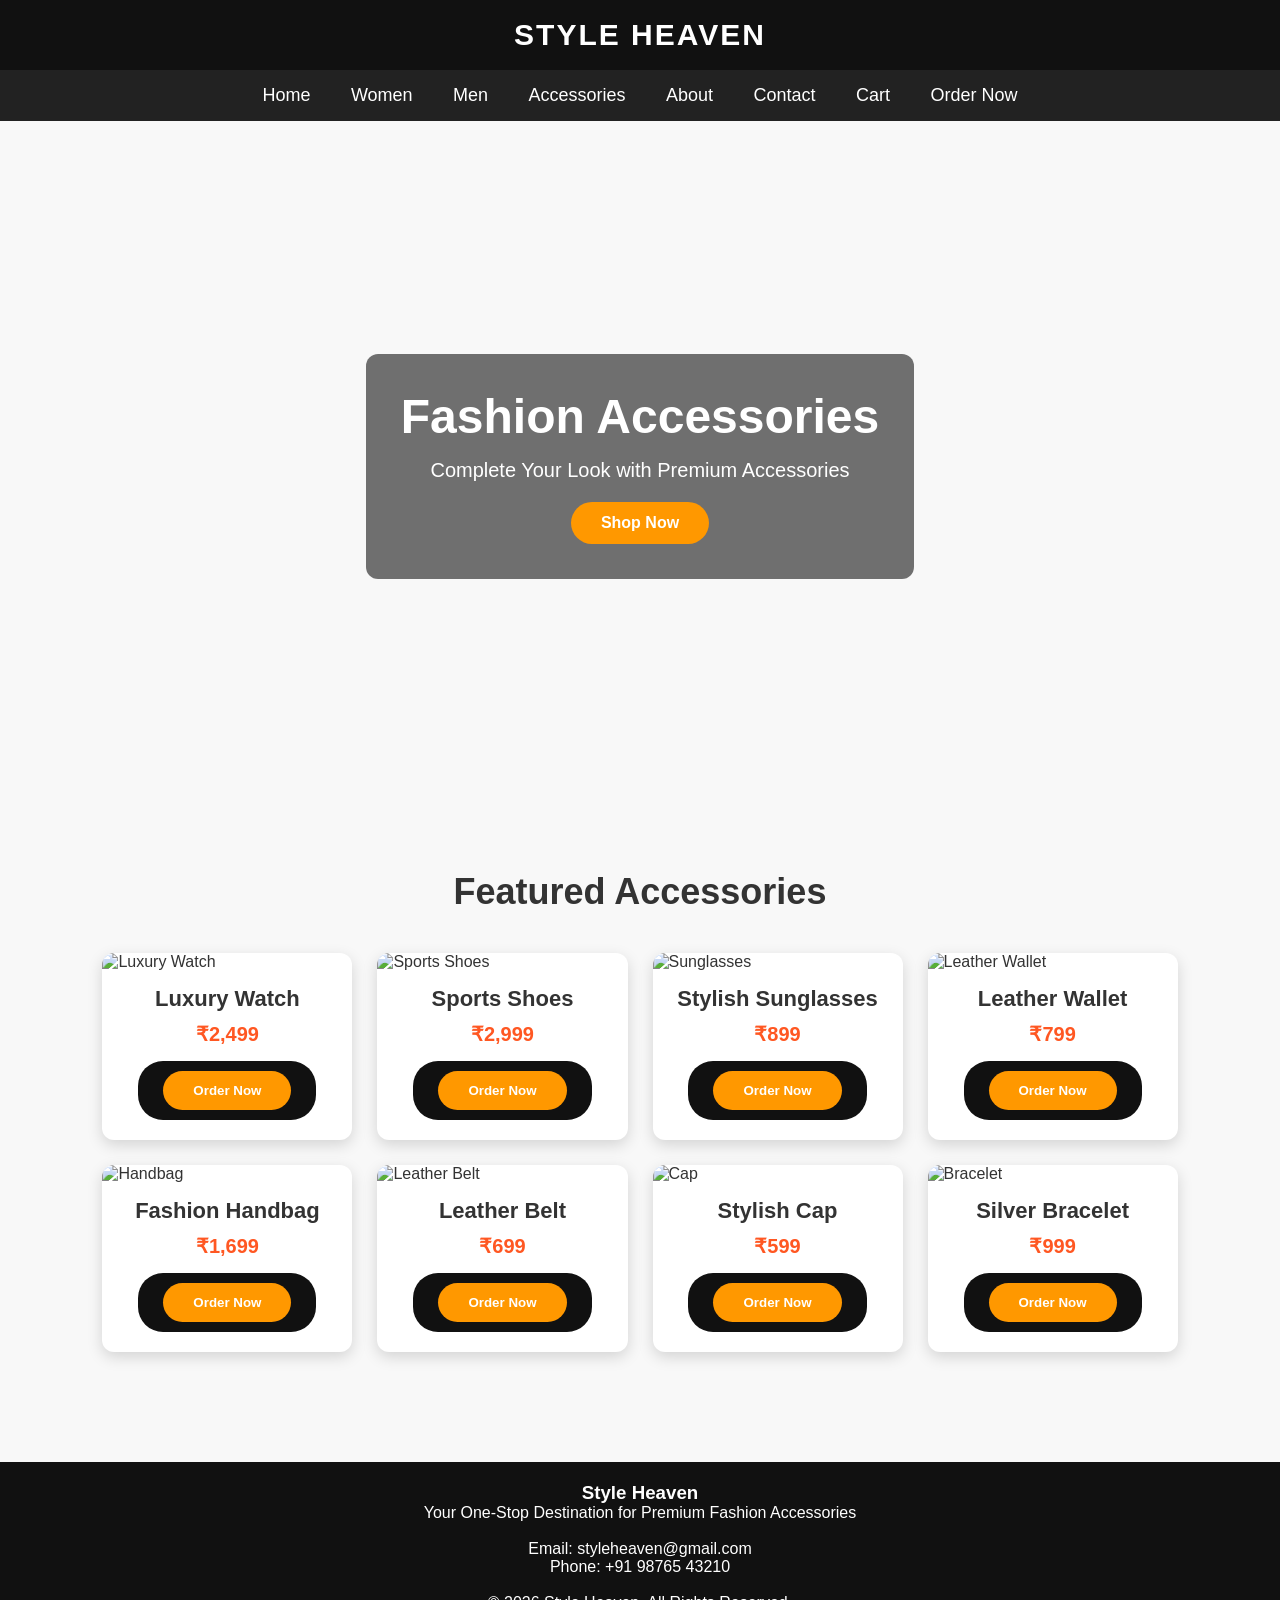
==== accessories.html @ 8605486d "Style Heaven project" ====
<!DOCTYPE html>
<html lang="en">
<head>
<meta charset="UTF-8">
<meta name="viewport" content="width=device-width, initial-scale=1.0">
<title>Style Heaven | Accessories</title>

<style>

*{
    margin:0;
    padding:0;
    box-sizing:border-box;
    font-family:Arial, sans-serif;
}

body{
    background:#f8f8f8;
    color:#333;
}

/* Header */

header{
    background:#111;
    color:#fff;
    text-align:center;
    padding:18px;
    font-size:30px;
    font-weight:bold;
    letter-spacing:2px;
}

/* Navigation */

nav{
    background:#222;
    text-align:center;
    padding:15px;
}

nav a{
    color:#fff;
    text-decoration:none;
    margin:0 18px;
    font-size:18px;
    transition:.3s;
}

nav a:hover{
    color:#ff9800;
}

/* Hero Section */

.hero{
    background:url("https://images.unsplash.com/photo-1523170335258-f5ed11844a49?w=1600") center/cover no-repeat;
    height:690px;
    display:flex;
    justify-content:center;
    align-items:center;
    text-align:center;
}

.hero-content{
    background:rgba(0,0,0,.55);
    color:#fff;
    padding:35px;
    border-radius:12px;
}

.hero-content h1{
    font-size:48px;
    margin-bottom:15px;
}

.hero-content p{
    font-size:20px;
    margin-bottom:20px;
}

.btn{
    display:inline-block;
    padding:12px 30px;
    background:#ff9800;
    color:#fff;
    text-decoration:none;
    border-radius:30px;
    font-weight:bold;
    transition:.3s;
}

.btn:hover{
    background:#e68900;
}

/* Products */

.products{
    padding:60px 8%;
}

.products h2{
    text-align:center;
    font-size:36px;
    margin-bottom:40px;
}

.product-grid{
    display:grid;
    grid-template-columns:repeat(auto-fit,minmax(250px,1fr));
    gap:25px;
}

.card{
    background:#fff;
    border-radius:12px;
    overflow:hidden;
    box-shadow:0 5px 15px rgba(0,0,0,.15);
    transition:.3s;
}

.card:hover{
    transform:translateY(-8px);
}

.card img{
    width:100%;
    height:300px;
    object-fit:cover;
}

.card h3{
    text-align:center;
    margin-top:15px;
    font-size:22px;
}

.price{
    text-align:center;
    color:#ff5722;
    font-size:20px;
    font-weight:bold;
    margin:10px 0;
}

.card button{
    display:block;
    margin:15px auto 20px;
    padding:10px 25px;
    border:none;
    background:#111;
    color:#fff;
    border-radius:25px;
    cursor:pointer;
    transition:.3s;
}

.card button:hover{
    background:#ff9800;
}

/* Footer */

footer{
    background:#111;
    color:#fff;
    text-align:center;
    padding:20px;
    margin-top:50px;
}

/* Responsive */

@media(max-width:768px){

.hero{
    height:300px;
}

.hero-content h1{
    font-size:34px;
}

.hero-content p{
    font-size:16px;
}

nav a{
    display:block;
    margin:10px 0;
}

}

</style>

</head>

<body>

<header>
STYLE HEAVEN
</header>

<nav>
<a href="index.html">Home</a>
<a href="women.html">Women</a>
<a href="men.html">Men</a>
<a href="accessories.html">Accessories</a>
<a href="about.html">About</a>
<a href="contact.html">Contact</a>
<a href="cart.html">Cart</a>
<a href="ordernow.html" class="order-btn">Order Now</a>
</nav>

<section class="hero">

<div class="hero-content">

<h1>Fashion Accessories</h1>

<p>Complete Your Look with Premium Accessories</p>

<a href="#products" class="btn">Shop Now</a>

</div>

</section>

<section class="products" id="products">

<h2>Featured Accessories</h2>

<div class="product-grid">
<div class="card">
    <img src="https://images.unsplash.com/photo-1523170335258-f5ed11844a49?w=600" alt="Luxury Watch">
    <h3>Luxury Watch</h3>
    <p class="price">₹2,499</p>
    <button><a href="https://www.amazon.in/Tommy-Hilfiger-Bank-Analog-Watch-TH1791718W/dp/B08HVGG1GG/ref=sr_1_3_sspa?crid=309NSK2WT3504&dib=eyJ2IjoiMSJ9.[base64].M-27z-yd0IxorJQknJeBnZ5sxgufDhSGdvIMZZ22q1o&dib_tag=se&keywords=luxury+watches+for+men+blue&qid=1786093469&s=apparel&sprefix=luxury+wat%2Capparel%2C391&sr=1-3-spons&aref=IxWGFoWs08&sp_csd=d2lkZ2V0TmFtZT1zcF9hdGY&psc=1"
class="btn" target="blank">Order Now</a></button>
</div>

<div class="card">
    <img src="https://images.unsplash.com/photo-1542291026-7eec264c27ff?w=600" alt="Sports Shoes">
    <h3>Sports Shoes</h3>
    <p class="price">₹2,999</p>
    <button><a href="https://www.amazon.in/stores/page/A1B4E6E5-E0FC-437C-A8B3-57A076B5A684/?_encoding=UTF8&store_ref=SB_A0287627ZPKYY2L5SM1K-A102511239SKQJI3BYY0N&pd_rd_plhdr=t&aaxitk=3b791d18e6edc0c2ebe60d848d5a7ce6&hsa_cr_id=0&lp_query=sports%20shoes%20s%20for%20man&lp_slot=auto-sparkle-hsa-tetris&aref=k1B5ItkWRB&ref_=sbx_be_s_sparkle_ssd_page_1_img&pd_rd_w=ZyLgN&content-id=amzn1.sym.c0c4f4ed-4ecc-4626-b0b0-d428311a6244%3Aamzn1.sym.c0c4f4ed-4ecc-4626-b0b0-d428311a6244&pf_rd_p=c0c4f4ed-4ecc-4626-b0b0-d428311a6244&pf_rd_r=DX2D9EQZ8BFQV4GVAK22&pd_rd_wg=S73VD&pd_rd_r=1102c4d0-0650-4ae1-824e-298d93fa7866"
class="btn" target="blank">Order Now</a></button>
</div>

<div class="card">
    <img src="https://images.unsplash.com/photo-1511499767150-a48a237f0083?w=600" alt="Sunglasses">
    <h3>Stylish Sunglasses</h3>
    <p class="price">₹899</p>
    <button><a href="https://www.amazon.in/Zadinga-Classic-Sunglasses-Polarized-Protection/dp/B0H1H6KDBN/ref=sr_1_6?crid=391FMX8Y6SHZD&dib=eyJ2IjoiMSJ9.[base64].ClESTbLPykC-aZl2aYa2u6rV4R1VjDPbIEBJhJqLrDM&dib_tag=se&keywords=sunglasses+for+men+stylish&qid=1786093638&s=apparel&sprefix=sunglasses+men%2Capparel%2C273&sr=1-6"
class="btn" target="blank">Order Now</a></button>
</div>

<div class="card">
    <img src="C:\Users\User\Desktop\style heaven\imges\latherwalet.jpg" alt="Leather Wallet">
    <h3>Leather Wallet</h3>
    <p class="price">₹799</p>
    <button><a href="https://www.amazon.in/Milano-Leather-Bifold-Wallet-Multicard/dp/B0D59QZGMV/ref=sr_1_2_sspa?crid=2GA6UNC5935F7&dib=eyJ2IjoiMSJ9.[base64].FAnizjk2s-BsdVEyaG-EoLDM848_NA2r9joDNlMk2cY&dib_tag=se&keywords=lather+wallet+for+men&qid=1786093700&sprefix=lather+walet%2Caps%2C295&sr=8-2-spons&aref=KG6pdslleG&sp_csd=d2lkZ2V0TmFtZT1zcF9hdGY&psc=1"
class="btn" target="blank">Order Now</a></button>
</div>

<div class="card">
    <img src="https://images.unsplash.com/photo-1594223274512-ad4803739b7c?w=600" alt="Handbag">
    <h3>Fashion Handbag</h3>
    <p class="price">₹1,699</p>
    <button><a href="https://www.amazon.in/gp/aw/d/B0BSXM4DKJ/?_encoding=UTF8&pd_rd_plhdr=t&aaxitk=1ca300597acc80518a26b0c01871da5c&hsa_cr_id=0&qid=1786094271&sr=1-2-e0fa1fdd-d857-4087-adda-5bd576b25987&i=aps&aref=vdoC3puOVk&ref_=sbx__sbtcd_asin_1_img&pd_rd_w=Tsb4o&content-id=amzn1.sym.c0c4f4ed-4ecc-4626-b0b0-d428311a6244%3Aamzn1.sym.c0c4f4ed-4ecc-4626-b0b0-d428311a6244&pf_rd_p=c0c4f4ed-4ecc-4626-b0b0-d428311a6244&pf_rd_r=31QSE1EN2T3AXK2K07SF&pd_rd_wg=E2iM4&pd_rd_r=284da6c5-4868-47dd-a7b0-44b431cf8560"
class="btn" target="blank">Order Now</a></button>
</div>

<div class="card">
    <img src="C:\Users\User\Desktop\style heaven\imges\latherbelt.jpg" alt="Leather Belt">
    <h3>Leather Belt</h3>
    <p class="price">₹699</p>
    <button><a href="https://www.amazon.in/Labnoft-Reversible-Leather-Turning-Buckle/dp/B07MZ3B4SS/ref=sr_1_2_sspa?crid=QYBP21QHI1TH&dib=eyJ2IjoiMSJ9.[base64].K5wwG0KL0kh8a10kFq4Bip_HdOiA0jsRFFjajhe96C0&dib_tag=se&keywords=lather%2Bbelts%2Bfor%2Bmen&qid=1786094323&sprefix=lather%2Bbelt%2Caps%2C315&sr=8-2-spons&aref=iTqJ0ReF9Q&sp_csd=d2lkZ2V0TmFtZT1zcF9hdGY&th=1&psc=1"
class="btn" target="blank">Order Now</a></button>
</div>

<div class="card">
    <img src="https://images.unsplash.com/photo-1521369909029-2afed882baee?w=600" alt="Cap">
    <h3>Stylish Cap</h3>
    <p class="price">₹599</p>
    <button><a href="https://www.amazon.in/SELLORIA-Cotton-Adjustable-Freesize-Baseball/dp/B0CFR518WH/ref=sr_1_6?crid=2K5WAIL8QEMIG&dib=eyJ2IjoiMSJ9.[base64].JmlzQhZ6W6qTD6GwOb4CbCvBDVRgojiomRTr7FOCZaM&dib_tag=se&keywords=caps%2Bfor%2Bmen%2Boriginal&qid=1786094388&sprefix=caps%2Bfor%2Bmen%2Caps%2C316&sr=8-6&th=1&psc=1"
class="btn" target="blank">Order Now</a></button>
</div>

<div class="card">
    <img src="C:\Users\User\Desktop\style heaven\imges\silverbracelet.jpg" alt="Bracelet">
    <h3>Silver Bracelet</h3>
    <p class="price">₹999</p>
    <button><a href="https://www.amazon.in/GIVA-Adjustable-Valentines-Certificate-Authenticity/dp/B0CHVVRMZ1/ref=sr_1_4_sspa?crid=1VBMQCDM0IBC8&dib=eyJ2IjoiMSJ9.[base64].G9Fg-z7ZMEk5xzaIVC6LQ6StFu26itxZad6CjxCK58g&dib_tag=se&keywords=silver+bracelet+men+original&qid=1786093880&sprefix=silver+bracelet+men%2Caps%2C360&sr=8-4-spons&aref=O6cTu8Nr6n&sp_csd=d2lkZ2V0TmFtZT1zcF9hdGY&psc=1"
class="btn" target="blank">Order Now</a></button>
</div>
</div>

</section>

<footer>

    <h3>Style Heaven</h3>

    <p>Your One-Stop Destination for Premium Fashion Accessories</p>

    <br>

    <p>Email: styleheaven@gmail.com</p>

    <p>Phone: +91 98765 43210</p>

    <br>

    <p>&copy; 2026 Style Heaven. All Rights Reserved.</p>

</footer>

</body>
</html>
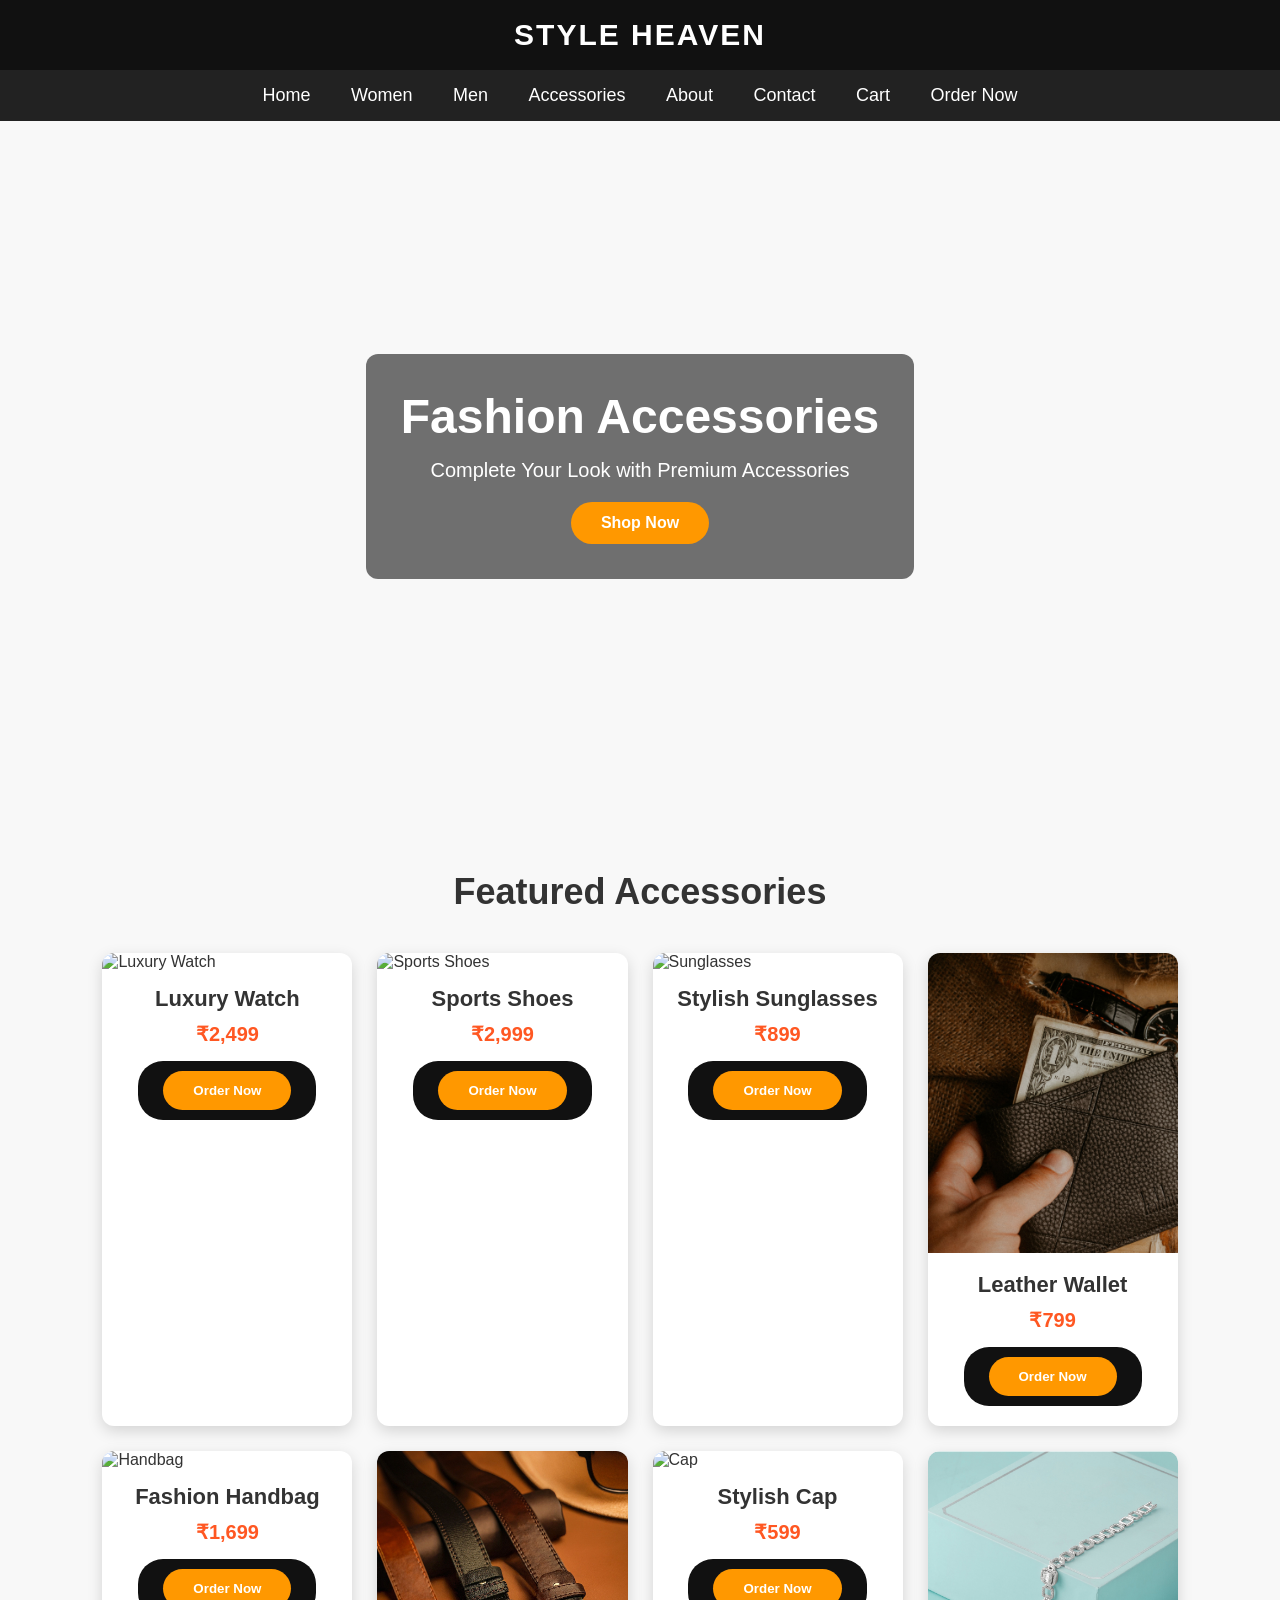
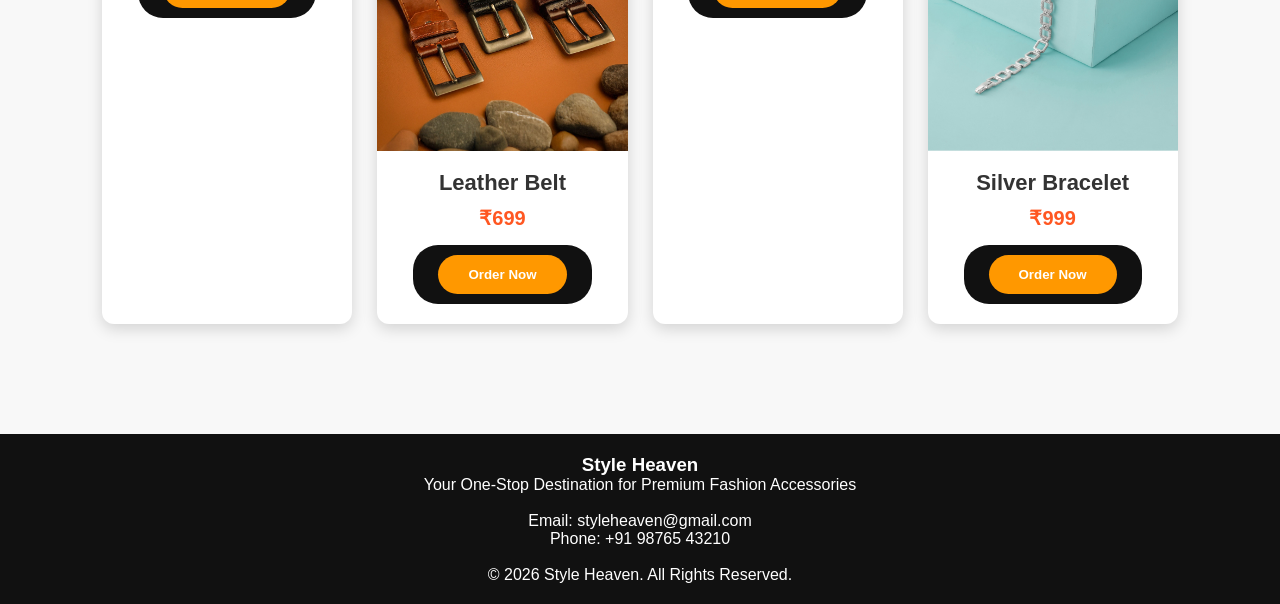
==== commit 824cdaa6: "accessories.html" ====
--- a/accessories.html
+++ b/accessories.html
@@ -258,7 +258,7 @@
 </div>
 
 <div class="card">
-    <img src="C:\Users\User\Desktop\style heaven\imges\latherwalet.jpg" alt="Leather Wallet">
+    <img src="imges\latherwalet.jpg" alt="Leather Wallet">
     <h3>Leather Wallet</h3>
     <p class="price">₹799</p>
     <button><a href="https://www.amazon.in/Milano-Leather-Bifold-Wallet-Multicard/dp/B0D59QZGMV/ref=sr_1_2_sspa?crid=2GA6UNC5935F7&dib=eyJ2IjoiMSJ9.[base64].FAnizjk2s-BsdVEyaG-EoLDM848_NA2r9joDNlMk2cY&dib_tag=se&keywords=lather+wallet+for+men&qid=1786093700&sprefix=lather+walet%2Caps%2C295&sr=8-2-spons&aref=KG6pdslleG&sp_csd=d2lkZ2V0TmFtZT1zcF9hdGY&psc=1"
@@ -274,7 +274,7 @@
 </div>
 
 <div class="card">
-    <img src="C:\Users\User\Desktop\style heaven\imges\latherbelt.jpg" alt="Leather Belt">
+    <img src="imges\latherbelt.jpg" alt="Leather Belt">
     <h3>Leather Belt</h3>
     <p class="price">₹699</p>
     <button><a href="https://www.amazon.in/Labnoft-Reversible-Leather-Turning-Buckle/dp/B07MZ3B4SS/ref=sr_1_2_sspa?crid=QYBP21QHI1TH&dib=eyJ2IjoiMSJ9.[base64].K5wwG0KL0kh8a10kFq4Bip_HdOiA0jsRFFjajhe96C0&dib_tag=se&keywords=lather%2Bbelts%2Bfor%2Bmen&qid=1786094323&sprefix=lather%2Bbelt%2Caps%2C315&sr=8-2-spons&aref=iTqJ0ReF9Q&sp_csd=d2lkZ2V0TmFtZT1zcF9hdGY&th=1&psc=1"
@@ -290,7 +290,7 @@
 </div>
 
 <div class="card">
-    <img src="C:\Users\User\Desktop\style heaven\imges\silverbracelet.jpg" alt="Bracelet">
+    <img src="imges\silverbracelet.jpg" alt="Bracelet">
     <h3>Silver Bracelet</h3>
     <p class="price">₹999</p>
     <button><a href="https://www.amazon.in/GIVA-Adjustable-Valentines-Certificate-Authenticity/dp/B0CHVVRMZ1/ref=sr_1_4_sspa?crid=1VBMQCDM0IBC8&dib=eyJ2IjoiMSJ9.[base64].G9Fg-z7ZMEk5xzaIVC6LQ6StFu26itxZad6CjxCK58g&dib_tag=se&keywords=silver+bracelet+men+original&qid=1786093880&sprefix=silver+bracelet+men%2Caps%2C360&sr=8-4-spons&aref=O6cTu8Nr6n&sp_csd=d2lkZ2V0TmFtZT1zcF9hdGY&psc=1"
@@ -319,4 +319,4 @@
 </footer>
 
 </body>
-</html>+</html>
